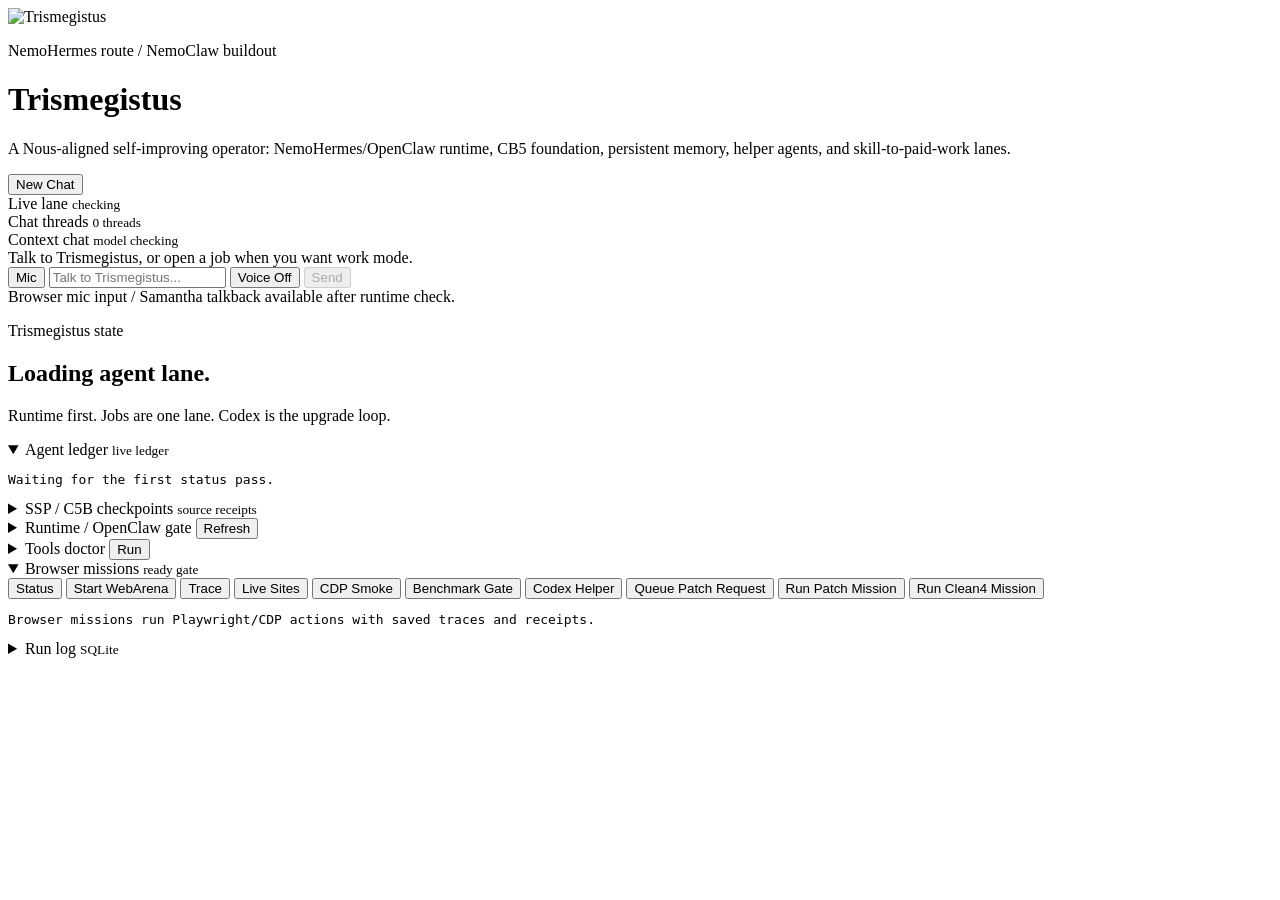
==== app/static/index.html @ d4710741 "Publish public-safe Trismegistus contest build package" ====
<!doctype html>
<html lang="en">
  <head>
    <meta charset="utf-8" />
    <meta name="viewport" content="width=device-width, initial-scale=1" />
    <title>Trismegistus</title>
    <link rel="stylesheet" href="/static/styles.css" />
  </head>
  <body>
    <main class="console">
      <header class="topbar">
        <div class="identity">
          <img src="/static/assets/trismegistus-logo.png" alt="Trismegistus" />
          <div>
            <p class="kicker">NemoHermes route / NemoClaw buildout</p>
            <h1>Trismegistus</h1>
            <p class="subline">A Nous-aligned self-improving operator: NemoHermes/OpenClaw runtime, CB5 foundation, persistent memory, helper agents, and skill-to-paid-work lanes.</p>
          </div>
        </div>
        <div class="runtime-strip" id="runtimeStrip"></div>
      </header>

      <section class="main-grid">
        <aside class="rail left-rail">
          <div class="toolbar secondary-toolbar">
            <button id="newThread" class="ghost">New Chat</button>
          </div>

          <section class="pane">
            <div class="pane-head">
              <span>Live lane</span>
              <small id="modelLaneState">checking</small>
            </div>
            <div id="modelLanePanel" class="runtime-panel"></div>
          </section>

          <section class="pane queue-pane">
            <div class="pane-head">
              <span>Chat threads</span>
              <small id="queueCount">0 threads</small>
            </div>
            <div id="leadQueue" class="lead-queue"></div>
          </section>
        </aside>

        <section class="workspace">
          <section class="pane conversation-pane">
            <div class="pane-head">
              <span>Context chat</span>
              <small id="chatRuntimeLabel">model checking</small>
            </div>
            <div id="messages" class="messages">
              <div class="empty">Talk to Trismegistus, or open a job when you want work mode.</div>
            </div>
            <form id="chatForm" class="chat-form">
              <button id="voiceListen" type="button" class="ghost voice-button" title="Browser speech input">Mic</button>
              <input id="chatInput" placeholder="Talk to Trismegistus..." autocomplete="off" />
              <button id="voiceTalkback" type="button" class="ghost voice-button" title="Read assistant replies with Home Node-style Samantha talkback">Voice Off</button>
              <button id="sendChat" type="submit" disabled>Send</button>
            </form>
            <div id="voiceState" class="voice-state">Browser mic input / Samantha talkback available after runtime check.</div>
          </section>

          <section class="active-job">
            <div>
              <p class="kicker">Trismegistus state</p>
              <h2 id="selectedTitle">Loading agent lane.</h2>
              <p id="selectedMeta" class="muted">Runtime first. Jobs are one lane. Codex is the upgrade loop.</p>
            </div>
            <div id="scoreboard" class="scoreboard-grid"></div>
          </section>

          <section class="lower-dock">
            <details class="pane dock-details" open>
              <summary>
                <span>Agent ledger</span>
                <small id="reportState">live ledger</small>
              </summary>
              <pre id="reportOutput" class="output">Waiting for the first status pass.</pre>
            </details>

            <details class="pane dock-details">
              <summary>
                <span>SSP / C5B checkpoints</span>
                <small id="checkpointState">source receipts</small>
              </summary>
              <div id="checkpointPanel" class="checkpoint-panel"></div>
            </details>

            <details class="pane dock-details">
              <summary>
                <span>Runtime / OpenClaw gate</span>
                <button id="refreshRuntime" class="mini" type="button">Refresh</button>
              </summary>
              <div class="dock-grid">
                <section>
                  <div class="dock-label">Runtime truth</div>
                  <div id="runtimePanel" class="runtime-panel"></div>
                </section>
                <section>
                  <div class="dock-label">OpenClaw gate</div>
                  <div id="foundationPanel" class="foundation-panel"></div>
                </section>
              </div>
            </details>

            <details class="pane dock-details">
              <summary>
                <span>Tools doctor</span>
                <button id="runToolsDoctor" class="mini" type="button">Run</button>
              </summary>
              <pre id="toolsDoctorOutput" class="output">Run the tools doctor to test source fetch, Telegram sync, and RAG receipts.</pre>
            </details>

            <details class="pane dock-details" open>
              <summary>
                <span>Browser missions</span>
                <small id="browserMissionState">ready gate</small>
              </summary>
              <div class="mission-actions">
                <button id="refreshBrowserMissions" class="mini" type="button">Status</button>
                <button id="startWebArenaSubset" class="mini" type="button">Start WebArena</button>
                <button id="runBrowserActionTrace" class="mini" type="button">Trace</button>
                <button id="runLiveSiteSequence" class="mini" type="button">Live Sites</button>
                <button id="runBrowserSmoke" class="mini" type="button">CDP Smoke</button>
                <button id="runBenchmarkGate" class="mini" type="button">Benchmark Gate</button>
                <button id="runCodexHelperStatus" class="mini" type="button">Codex Helper</button>
                <button id="queueCodexHelperRequest" class="mini" type="button">Queue Patch Request</button>
                <button id="runCodexHelperMission" class="mini" type="button">Run Patch Mission</button>
                <button id="runCodexHelperCleanSlice" class="mini" type="button">Run Clean4 Mission</button>
              </div>
              <pre id="browserMissionsOutput" class="output">Browser missions run Playwright/CDP actions with saved traces and receipts.</pre>
            </details>

            <details class="pane dock-details">
              <summary>
                <span>Run log</span>
                <small>SQLite</small>
              </summary>
              <div id="events" class="events"></div>
            </details>
          </section>
        </section>
      </section>
    </main>
    <script src="/static/app.js"></script>
  </body>
</html>
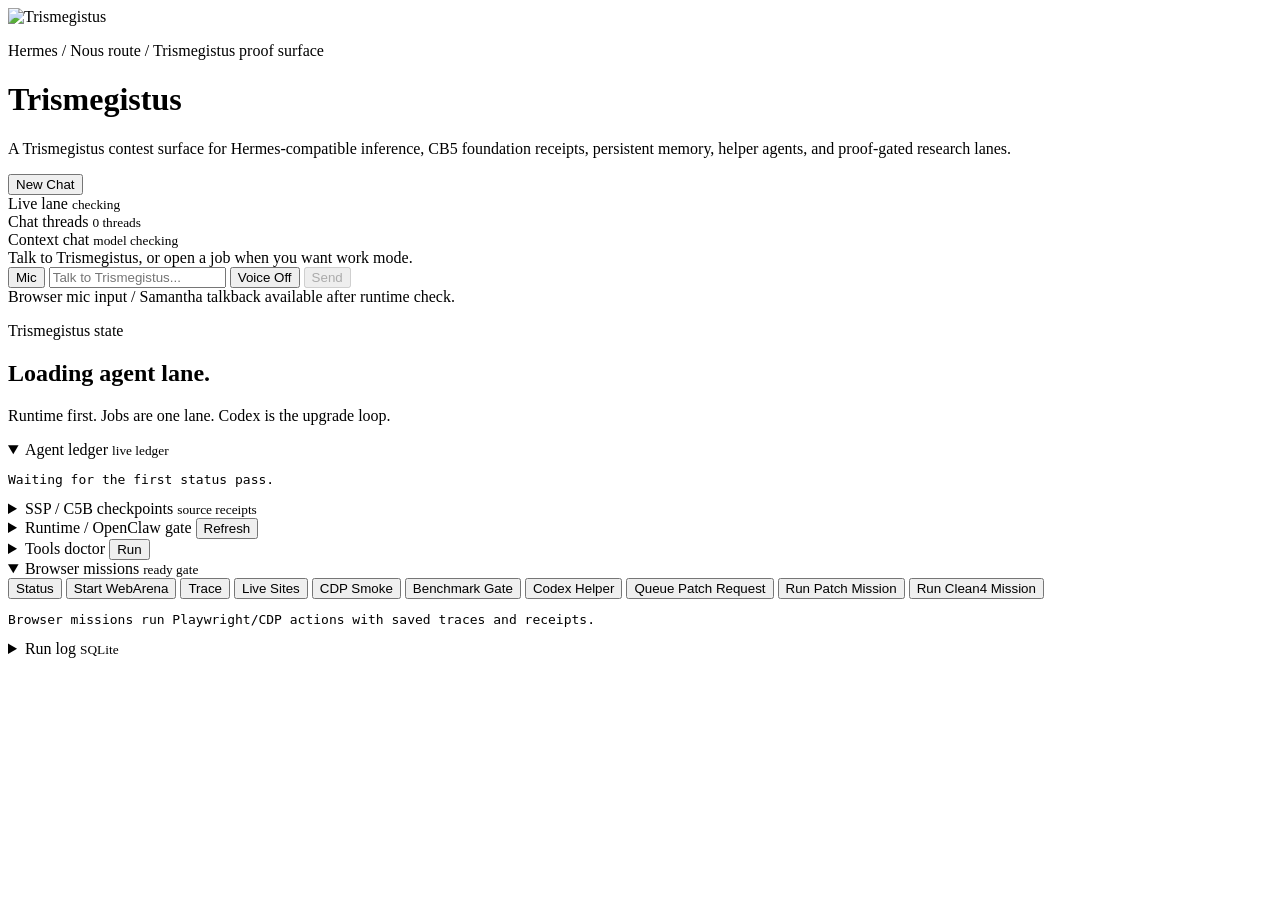
==== commit 12aa3154: "Make Hermes hosted demo provider-gated" ====
--- a/app/static/index.html
+++ b/app/static/index.html
@@ -12,9 +12,9 @@
         <div class="identity">
           <img src="/static/assets/trismegistus-logo.png" alt="Trismegistus" />
           <div>
-            <p class="kicker">NemoHermes route / NemoClaw buildout</p>
+            <p class="kicker">Hermes / Nous route / Trismegistus proof surface</p>
             <h1>Trismegistus</h1>
-            <p class="subline">A Nous-aligned self-improving operator: NemoHermes/OpenClaw runtime, CB5 foundation, persistent memory, helper agents, and skill-to-paid-work lanes.</p>
+            <p class="subline">A Trismegistus contest surface for Hermes-compatible inference, CB5 foundation receipts, persistent memory, helper agents, and proof-gated research lanes.</p>
           </div>
         </div>
         <div class="runtime-strip" id="runtimeStrip"></div>
